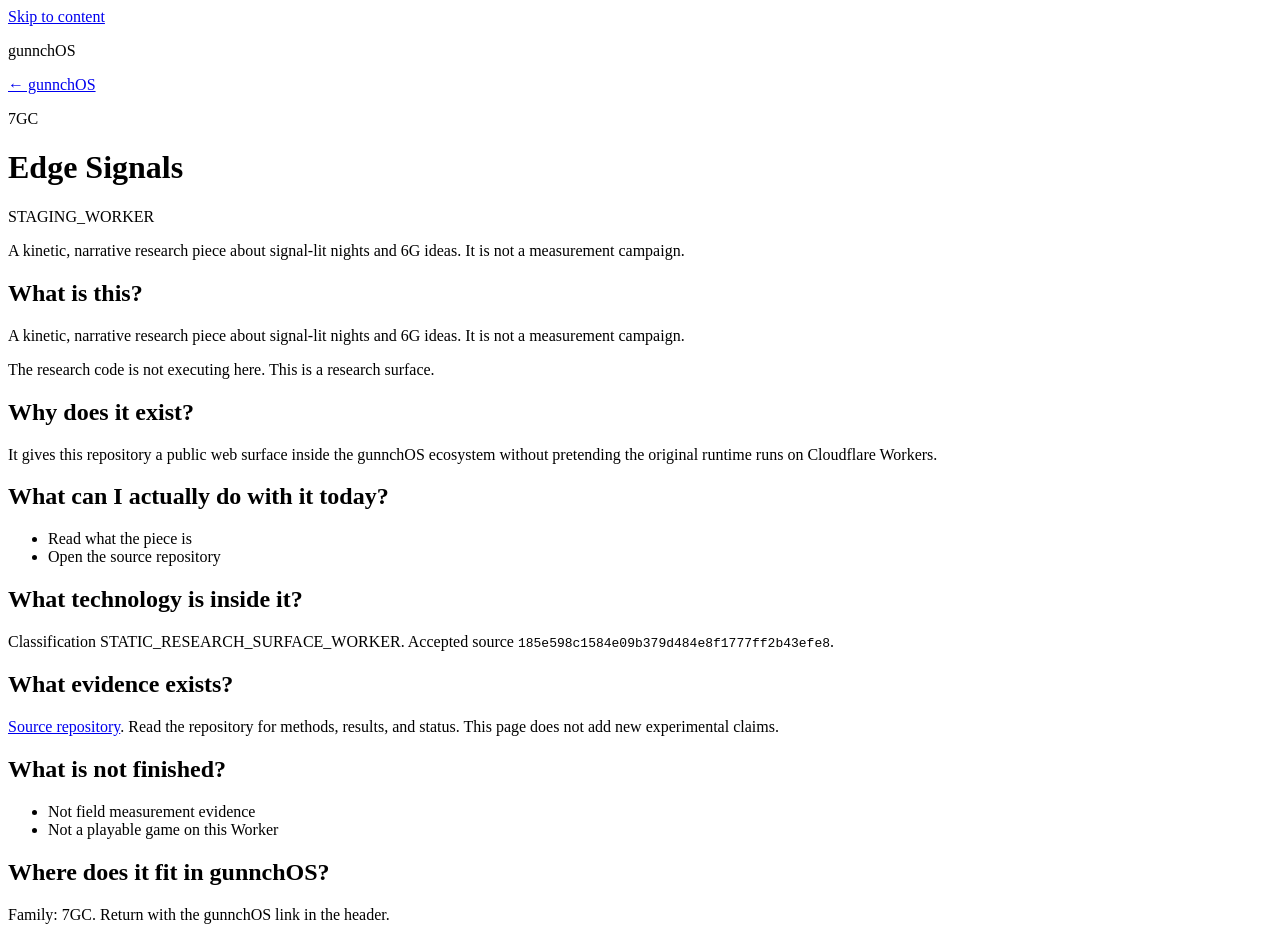
==== web-surface/public/index.html @ 07a855bd "Add a staging web surface that tells the truth about this repository. The Worker is a public staging" ====
<!doctype html>
<html lang="en">
<head>
  <meta charset="utf-8">
  <meta name="viewport" content="width=device-width, initial-scale=1">
  <meta name="robots" content="noindex">
  <title>Edge Signals · gunnchOS</title>
  <link rel="stylesheet" href="/styles.css">
</head>
<body style="--accent:#7dcea0">
  <a class="skip" href="#content">Skip to content</a>
  <header class="top">
    <p class="mark">gunnchOS</p>
    <a id="portal-return" href="#return" aria-label="Return to gunnchOS">← gunnchOS</a>
  </header>
  <main id="content">
    <p class="kicker">7GC</p>
    <h1>Edge Signals</h1>
    <p class="badge">STAGING_WORKER</p>
    <p class="lead">A kinetic, narrative research piece about signal-lit nights and 6G ideas. It is not a measurement campaign.</p>
    <section aria-labelledby="what">
      <h2 id="what">What is this?</h2>
      <p>A kinetic, narrative research piece about signal-lit nights and 6G ideas. It is not a measurement campaign.</p>
      <p>The research code is not executing here. This is a research surface.</p>
    </section>
    <section aria-labelledby="why">
      <h2 id="why">Why does it exist?</h2>
      <p>It gives this repository a public web surface inside the gunnchOS ecosystem without pretending the original runtime runs on Cloudflare Workers.</p>
    </section>
    <section aria-labelledby="today">
      <h2 id="today">What can I actually do with it today?</h2>
      <ul><li>Read what the piece is</li><li>Open the source repository</li></ul>
    </section>
    <section aria-labelledby="tech">
      <h2 id="tech">What technology is inside it?</h2>
      <p>Classification STATIC_RESEARCH_SURFACE_WORKER. Accepted source <code>185e598c1584e09b379d484e8f1777ff2b43efe8</code>.</p>
    </section>
    <section aria-labelledby="evidence">
      <h2 id="evidence">What evidence exists?</h2>
      <p><a href="https://github.com/gunnchOS3k/EDGE-SIGNALS">Source repository</a>. Read the repository for methods, results, and status. This page does not add new experimental claims.</p>
    </section>
    <section aria-labelledby="limits">
      <h2 id="limits">What is not finished?</h2>
      <ul><li>Not field measurement evidence</li><li>Not a playable game on this Worker</li></ul>
    </section>
    <section aria-labelledby="fit">
      <h2 id="fit">Where does it fit in gunnchOS?</h2>
      <p>Family: 7GC. Return with the gunnchOS link in the header.</p>
    </section>
  </main>
  <script src="/app.js"></script>
</body>
</html>
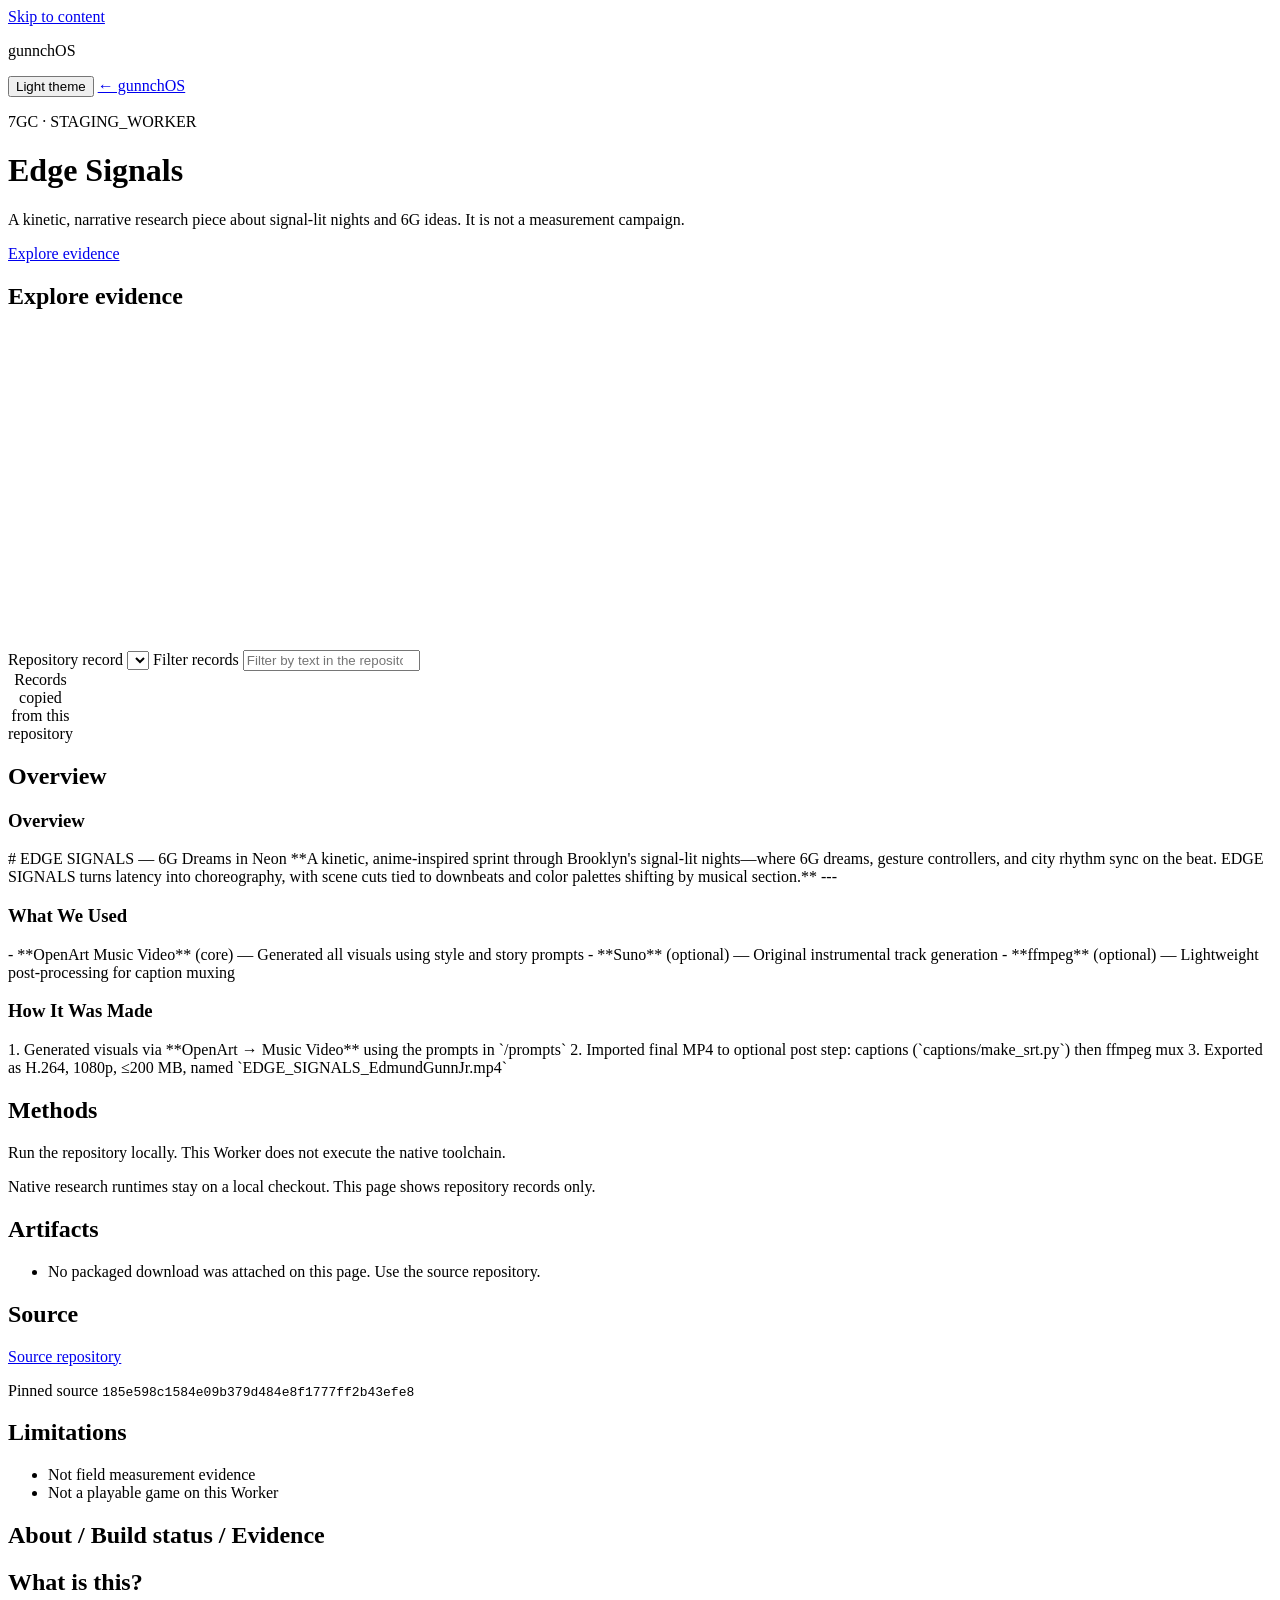
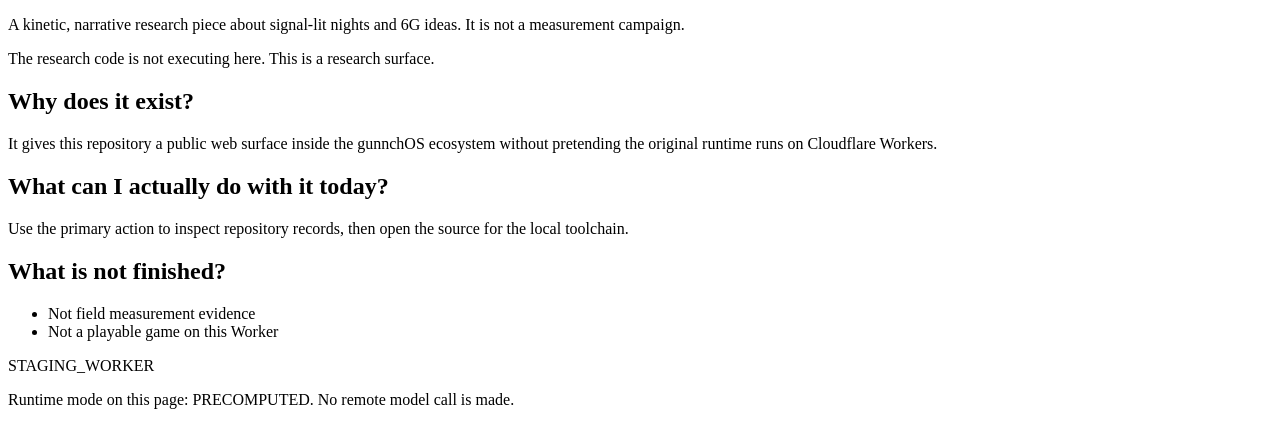
==== commit 20d0e540: "Replace the generic staging page with a repository explorer. The page keeps the truth boundary in Ab" ====
--- a/web-surface/public/index.html
+++ b/web-surface/public/index.html
@@ -7,45 +7,76 @@
   <title>Edge Signals · gunnchOS</title>
   <link rel="stylesheet" href="/styles.css">
 </head>
-<body style="--accent:#7dcea0">
+<body data-surfacekit="v2" data-theme="dark">
   <a class="skip" href="#content">Skip to content</a>
   <header class="top">
     <p class="mark">gunnchOS</p>
-    <a id="portal-return" href="#return" aria-label="Return to gunnchOS">← gunnchOS</a>
+    <nav class="tools" aria-label="Surface">
+      <button type="button" id="theme-toggle">Light theme</button>
+      <a id="portal-return" href="#return" aria-label="Return to gunnchOS">← gunnchOS</a>
+    </nav>
   </header>
   <main id="content">
-    <p class="kicker">7GC</p>
+    <p class="kicker">7GC · STAGING_WORKER</p>
     <h1>Edge Signals</h1>
-    <p class="badge">STAGING_WORKER</p>
     <p class="lead">A kinetic, narrative research piece about signal-lit nights and 6G ideas. It is not a measurement campaign.</p>
-    <section aria-labelledby="what">
+    
+    <p><a class="cta" id="primary-action" href="#explore">Explore evidence</a></p>
+    <section id="explore" aria-labelledby="explore-title">
+      <h2 id="explore-title">Explore evidence</h2>
+      <p id="diagram-note"></p>
+      <div class="layout">
+        <div>
+          <svg id="diagram" role="img" aria-labelledby="diagram-note" viewBox="0 0 640 160"></svg>
+          <label for="row-select">Repository record</label>
+          <select id="row-select"></select>
+          <label for="row-filter">Filter records</label>
+          <input id="row-filter" type="search" placeholder="Filter by text in the repository records">
+        </div>
+        <div id="detail" tabindex="0" aria-live="polite"></div>
+      </div>
+      <div id="directory"></div>
+      <table id="evidence">
+        <caption>Records copied from this repository</caption>
+        <thead><tr id="evidence-head"></tr></thead>
+        <tbody id="evidence-body"></tbody>
+      </table>
+    </section>
+    <section id="overview" aria-labelledby="overview-title">
+      <h2 id="overview-title">Overview</h2>
+      <div class="cards"><article><h3>Overview</h3><p># EDGE SIGNALS — 6G Dreams in Neon **A kinetic, anime-inspired sprint through Brooklyn's signal-lit nights—where 6G dreams, gesture controllers, and city rhythm sync on the beat. EDGE SIGNALS turns latency into choreography, with scene cuts tied to downbeats and color palettes shifting by musical section.** ---</p></article><article><h3>What We Used</h3><p>- **OpenArt Music Video** (core) — Generated all visuals using style and story prompts - **Suno** (optional) — Original instrumental track generation - **ffmpeg** (optional) — Lightweight post-processing for caption muxing</p></article><article><h3>How It Was Made</h3><p>1. Generated visuals via **OpenArt → Music Video** using the prompts in `/prompts` 2. Imported final MP4 to optional post step: captions (`captions/make_srt.py`) then ffmpeg mux 3. Exported as H.264, 1080p, ≤200 MB, named `EDGE_SIGNALS_EdmundGunnJr.mp4`</p></article></div>
+    </section>
+    <section id="methods" aria-labelledby="methods-title">
+      <h2 id="methods-title">Methods</h2>
+      <p>Run the repository locally. This Worker does not execute the native toolchain.</p>
+      <p>Native research runtimes stay on a local checkout. This page shows repository records only.</p>
+    </section>
+    <section id="artifacts" aria-labelledby="artifacts-title">
+      <h2 id="artifacts-title">Artifacts</h2>
+      <ul><li>No packaged download was attached on this page. Use the source repository.</li></ul>
+    </section>
+    <section id="source" aria-labelledby="source-title">
+      <h2 id="source-title">Source</h2>
+      <p><a href="https://github.com/gunnchOS3k/EDGE-SIGNALS">Source repository</a></p>
+      <p>Pinned source <code>185e598c1584e09b379d484e8f1777ff2b43efe8</code></p>
+    </section>
+    <section id="limits" aria-labelledby="limits-title">
+      <h2 id="limits-title">Limitations</h2>
+      <ul><li>Not field measurement evidence</li><li>Not a playable game on this Worker</li></ul>
+    </section>
+    <section id="about" aria-labelledby="about-title">
+      <h2 id="about-title">About / Build status / Evidence</h2>
       <h2 id="what">What is this?</h2>
       <p>A kinetic, narrative research piece about signal-lit nights and 6G ideas. It is not a measurement campaign.</p>
       <p>The research code is not executing here. This is a research surface.</p>
-    </section>
-    <section aria-labelledby="why">
       <h2 id="why">Why does it exist?</h2>
       <p>It gives this repository a public web surface inside the gunnchOS ecosystem without pretending the original runtime runs on Cloudflare Workers.</p>
-    </section>
-    <section aria-labelledby="today">
       <h2 id="today">What can I actually do with it today?</h2>
-      <ul><li>Read what the piece is</li><li>Open the source repository</li></ul>
-    </section>
-    <section aria-labelledby="tech">
-      <h2 id="tech">What technology is inside it?</h2>
-      <p>Classification STATIC_RESEARCH_SURFACE_WORKER. Accepted source <code>185e598c1584e09b379d484e8f1777ff2b43efe8</code>.</p>
-    </section>
-    <section aria-labelledby="evidence">
-      <h2 id="evidence">What evidence exists?</h2>
-      <p><a href="https://github.com/gunnchOS3k/EDGE-SIGNALS">Source repository</a>. Read the repository for methods, results, and status. This page does not add new experimental claims.</p>
-    </section>
-    <section aria-labelledby="limits">
-      <h2 id="limits">What is not finished?</h2>
+      <p>Use the primary action to inspect repository records, then open the source for the local toolchain.</p>
+      <h2 id="unfinished">What is not finished?</h2>
       <ul><li>Not field measurement evidence</li><li>Not a playable game on this Worker</li></ul>
-    </section>
-    <section aria-labelledby="fit">
-      <h2 id="fit">Where does it fit in gunnchOS?</h2>
-      <p>Family: 7GC. Return with the gunnchOS link in the header.</p>
+      <p class="badge">STAGING_WORKER</p>
+      <p>Runtime mode on this page: PRECOMPUTED. No remote model call is made.</p>
     </section>
   </main>
   <script src="/app.js"></script>
